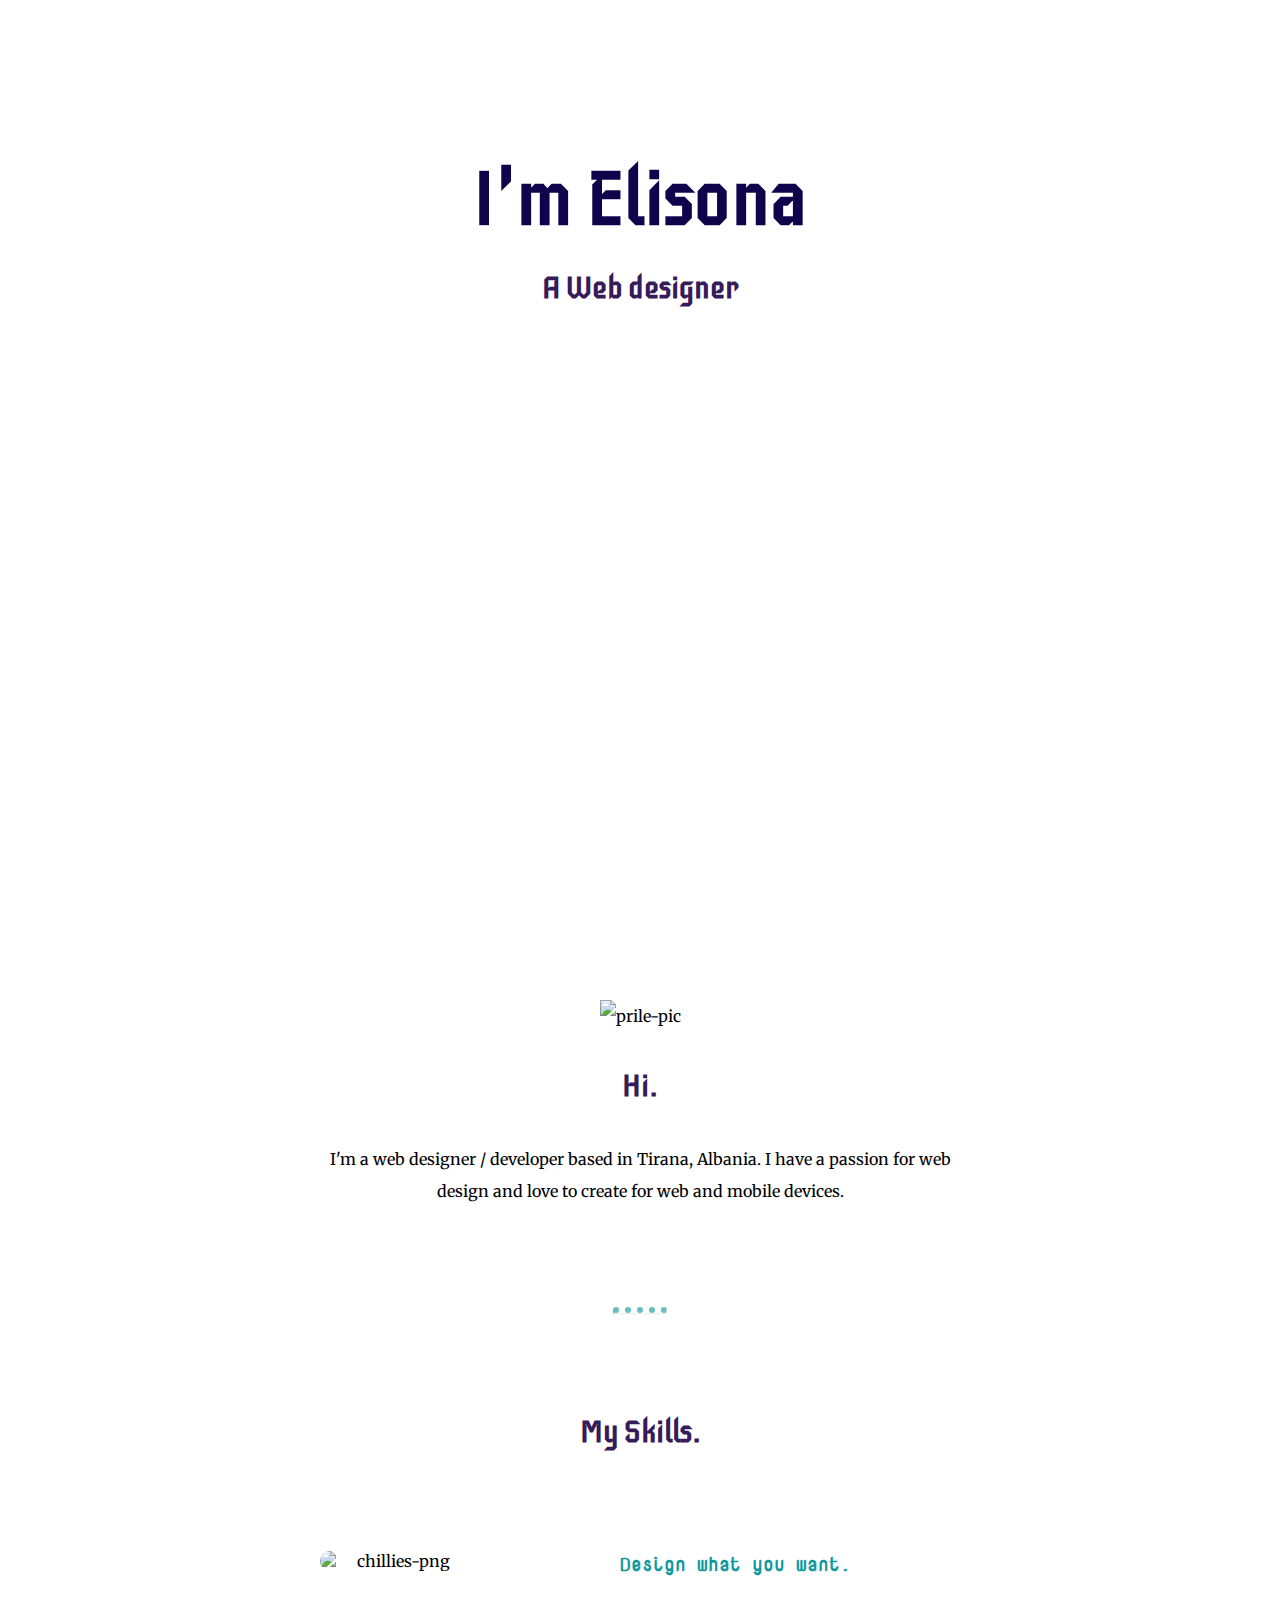
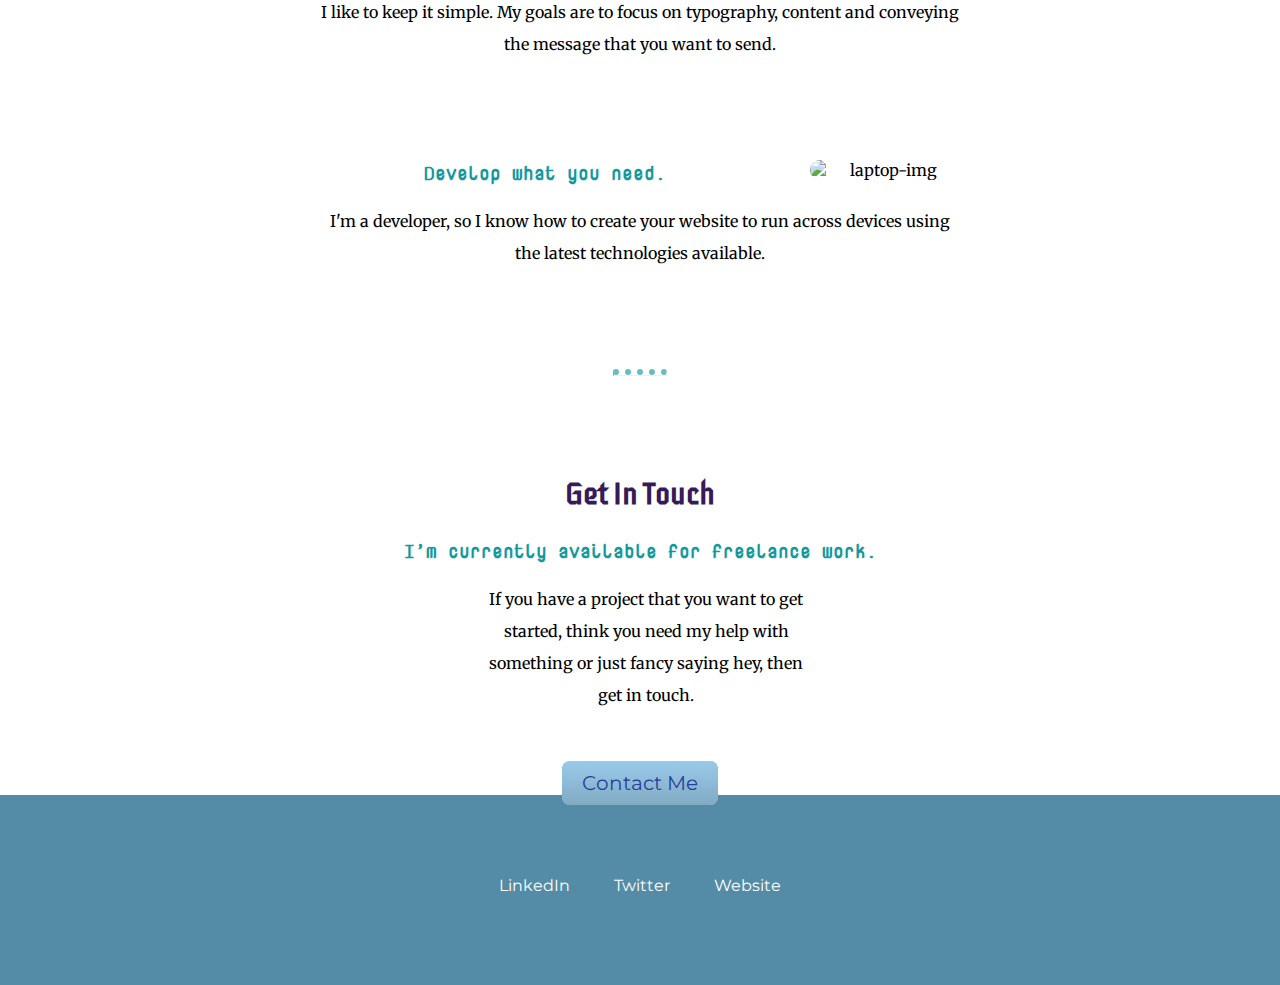
==== index.html @ 0bd473e7 "a new website i did" ====
<!DOCTYPE html>
<html>
    <head>
        <meta charset="utf-8">
        <title>Elisona Doku - a web designer & developer</title>
        <link rel="stylesheet" href="style.css">
        <link rel="icon" href="favicon (1).ico?v=2">
        <link rel="preconnect" href="https://fonts.googleapis.com">
<link rel="preconnect" href="https://fonts.gstatic.com" crossorigin>
<link href="https://fonts.googleapis.com/css2?family=Iceberg&family=Merriweather&family=Montserrat&family=Nova+Mono&family=Yellowtail&display=swap" rel="stylesheet">
    </head>
    <body>

        <div class="top-container">
            <h1 class="elisona-txt">I'm Elisona</h1>
            <h2>A Web designer</h2>

        </div>
        <div class="middle-container">
  <div class="profile">
    <img class="panda-img" src="https://media0.giphy.com/media/mpf3TYzXclIMU/giphy.webp?cid=ecf05e47yrmnfl65uehpwjn2ord8yg33jcknnsk4ixgj9j6t&rid=giphy.webp&ct=s" alt="prile-pic">
    <h2>Hi.</h2>
    <p>I'm a web designer / developer based in Tirana, Albania. I have a passion for web design and love to create for web and mobile devices.</p>
  </div>
  <hr>
  <div class="skills">
    <h2>My Skills.</h2>
    <div class="skill-row">
      <img class="chillies-img" src="https://media0.giphy.com/media/6xgPyFgrFWmWbQOrNJ/200w.webp?cid=ecf05e47wc4nimt4wthq1u8lyyfwmdukqmvjlo0g5mb5vw3b&rid=200w.webp&ct=s" alt="chillies-png">
      <h3>Design what you want.</h3>
      <p>I like to keep it simple. My goals are to focus on typography, content and conveying the message that you want to send.</p>
    </div>
    <div class="skill-row">
      <img class="laptop-img" src="https://media1.giphy.com/media/ao9DUiTKH60XS/200.webp?cid=ecf05e47e8rbdz9jrbez6p4js1u46xr4demfwinci8vacdlh&rid=200.webp&ct=s" alt="laptop-img">
      <h3>Develop what you need.</h3>
      <p>I'm a developer, so I know how to create your website to run across devices using the latest technologies available.</p>
    </div>
  </div>
  <hr>
  <div class="contact-me">
    <h2>Get In Touch</h2>
    <h3>I’m currently available for freelance work.</h3>
    <p class="contact-sms">If you have a project that you want to get started, think you need my help with something or just fancy saying hey, then get in touch.</p>
    <a class="btn" href="mailto:dokuelisona4@email.com">Contact Me</a>
  </div>
</div>


    <div class="bottom-container">
        <a class="footer-link" href="https://www.linkedin.com/">LinkedIn</a>
        <a class="footer-link" href="https://twitter.com/">Twitter</a>
        <a class="footer-link" href="https://www.appbrewery.co/">Website</a>
    </div>
    </body>
</html>
---- style.css ----
body{
    margin: 0;
    text-align: center;
    font-family: "Merriweather" , serif;
}

h1 {
    margin-top:0;
    margin-bottom:0;
    font-family: "Iceberg", serif;
    font-size: 5.625rem;
    margin: 50px auto 0 auto ;
    color: #0F044C;


}

h2{
    font-family: "Iceberg", serif;
    font-size: 1.9rem;
    color: #371B58;
    font-weight: bold;
}

h3{
    font-family: "Nova Mono", serif;
    color: #11999E;
}

.middle-container {

}
.bottom-container{
    height: 60px;
    background-color: #548CA8;
    padding: 80px 0px 50px;
}
a{
 color: white;
 font-family: "Montserrat", serif;
 margin: 10px 20px 10px;
 text-decoration: none;
}

a:hover{
    color: #1DF345;
}
.top-container{
    min-height: 100vh;
    width: 100%;
    background-image: url(https://i.imgur.com/lLfM33a.gif);
    background-position: center;
    background-repeat: no-repeat;
    background-size: 100%;
    color: #fff;
    padding: 0 0 ;
}

.top-container h1{
    font-size: 75px;
    margin-top: 0%;
}

.elisona-txt{
    margin-top: 0%;
    padding-top: 12%;
    padding-left: 9%
    color: #1B2430;
}

.cool-gip{
    width: 100%;
    height: 100%;
}

.panda-img{
    width: 150px;
}

.chillies-img{
    border-radius: 100px;
    width: 150px;
    float: left;
    padding-right: 40px;
}

.laptop-img{
    border-radius: 100px;
    width: 150px;
    float: right;
    margin-left: 40px;
}

.profile{
    width: 50%;
    margin: 100px auto 100px auto;
    #text-align: left;
    line-height: 2;
}
p{
    line-height: 2;
}
.skill-row{
    width: 50%;
    margin: 100px auto 100px auto;
    text-align: centre;

}

hr{
    width: 4%;
    border-top: dotted 6px;
    color: #66BFBF;
    margin: 100px auto 100px auto;
}

.contact-sms{
width: 25%;
text-align: centre;
margin-left: 38%;
margin-bottom: 60px;
   }

.btn {
  background: #99caeb;
  background-image: -webkit-linear-gradient(top, #99caeb, #82aac2);
  background-image: -moz-linear-gradient(top, #99caeb, #82aac2);
  background-image: -ms-linear-gradient(top, #99caeb, #82aac2);
  background-image: -o-linear-gradient(top, #99caeb, #82aac2);
  background-image: linear-gradient(to bottom, #99caeb, #82aac2);
  -webkit-border-radius: 8;
  -moz-border-radius: 8;
  border-radius: 8px;
  font-family: Montserrat;
  color: #254299;
  font-size: 20px;
  padding: 10px 20px 10px 20px;
  text-decoration: none;
  margin-bottom: 2rem;

}

.btn:hover {
  background: #b380ed;
  background-image: -webkit-linear-gradient(top, #b380ed, #b387e6);
  background-image: -moz-linear-gradient(top, #b380ed, #b387e6);
  background-image: -ms-linear-gradient(top, #b380ed, #b387e6);
  background-image: -o-linear-gradient(top, #b380ed, #b387e6);
  background-image: linear-gradient(to bottom, #b380ed, #b387e6);
  text-decoration: none;
}

.footer-link{
    margin-top: 30px;
}
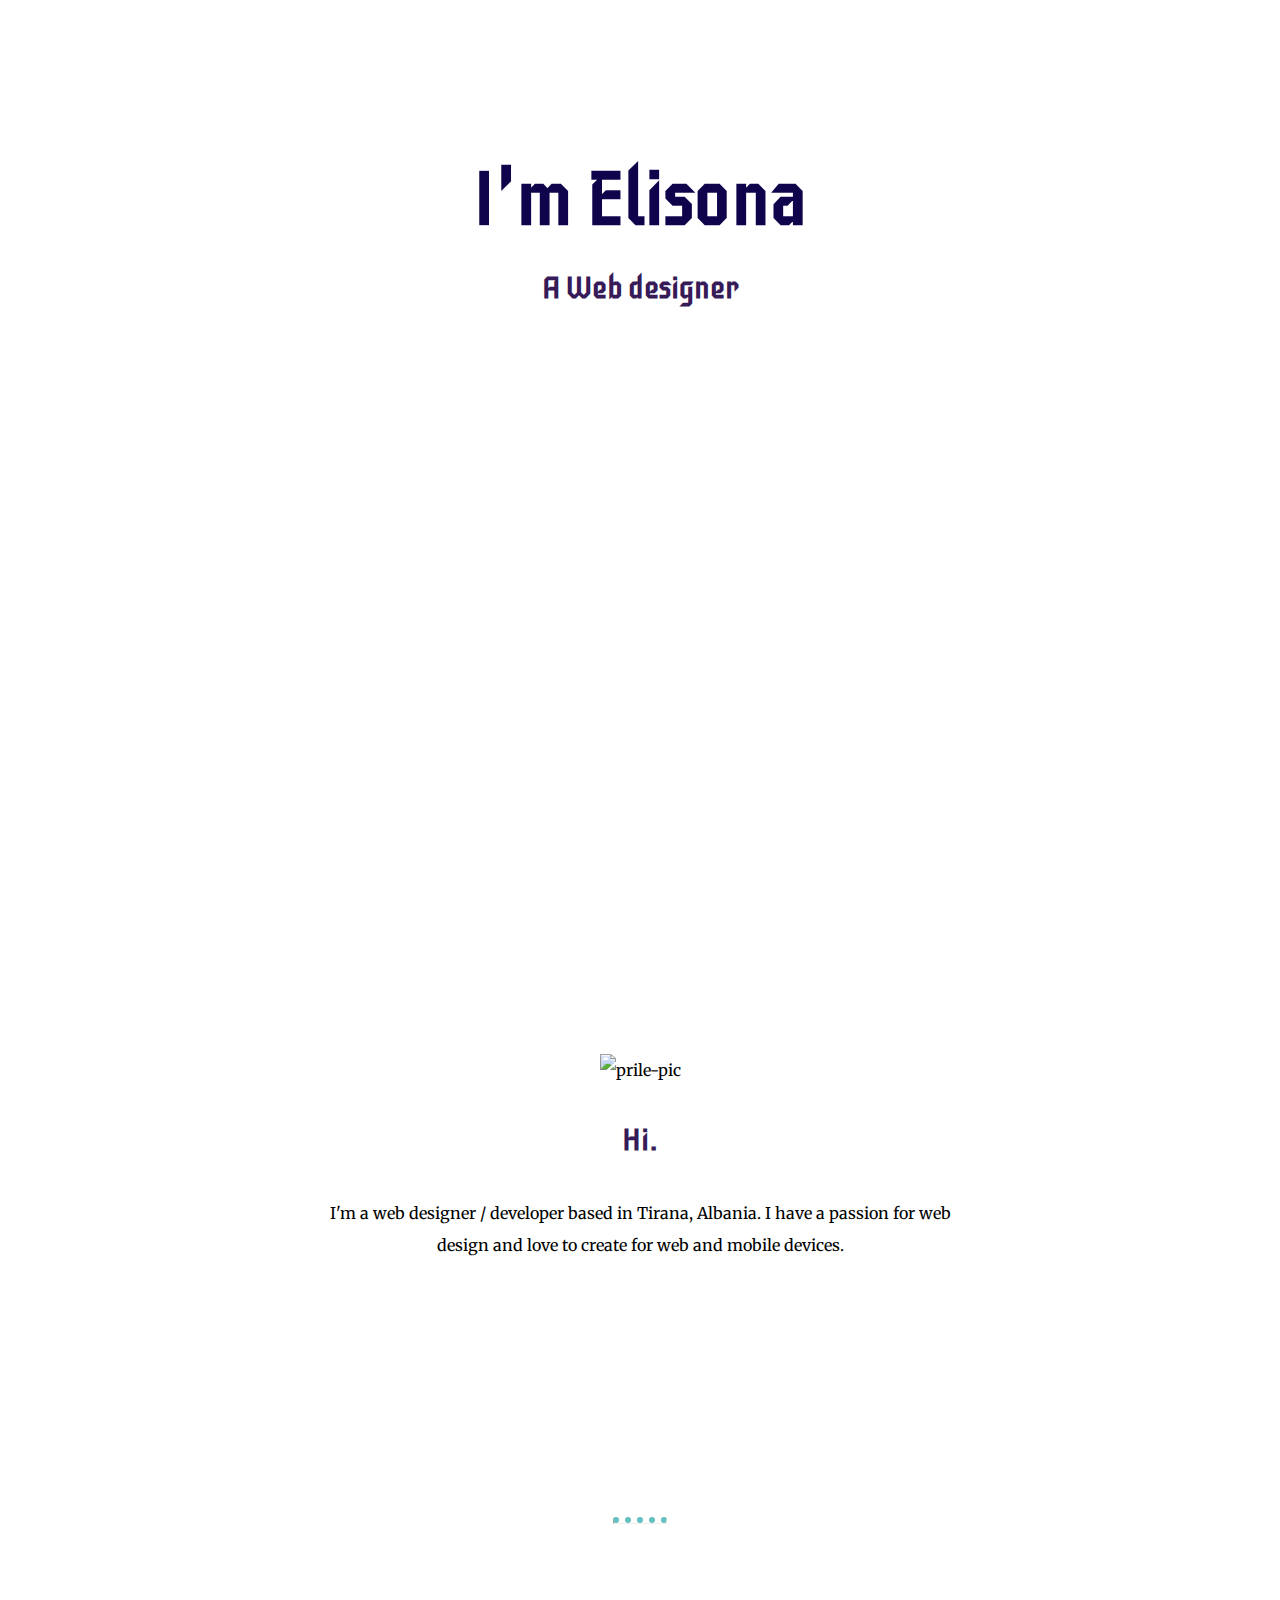
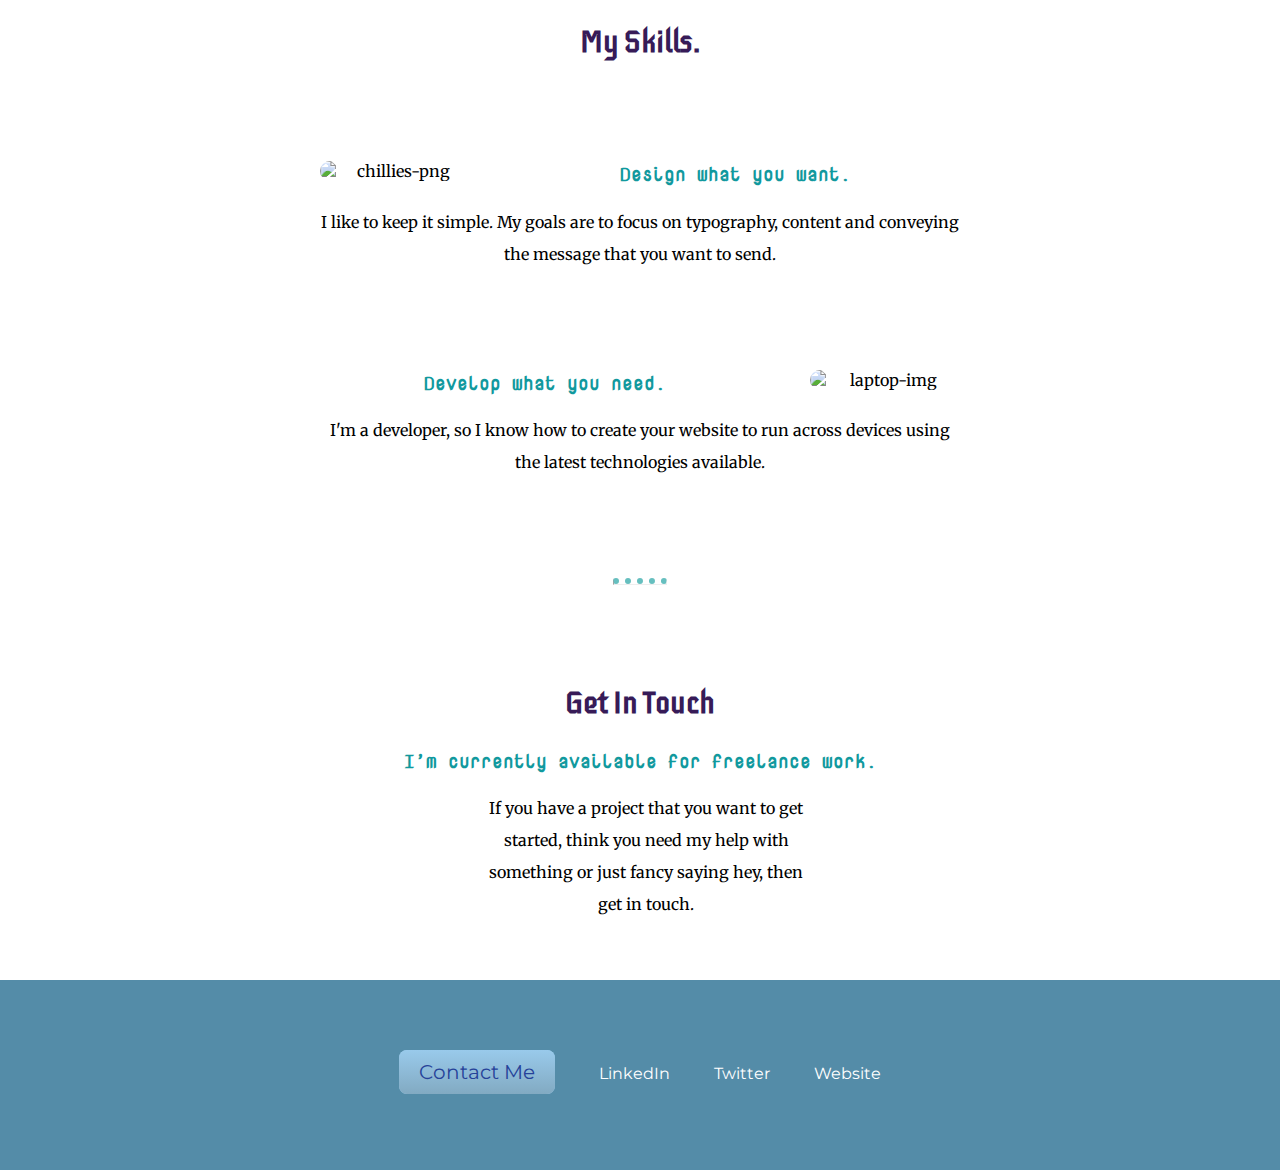
==== commit daf587a3: "changet the botton" ====
--- a/index.html
+++ b/index.html
@@ -41,15 +41,16 @@
     <h2>Get In Touch</h2>
     <h3>I’m currently available for freelance work.</h3>
     <p class="contact-sms">If you have a project that you want to get started, think you need my help with something or just fancy saying hey, then get in touch.</p>
-    <a class="btn" href="mailto:dokuelisona4@email.com">Contact Me</a>
+    
   </div>
 </div>
 
 
     <div class="bottom-container">
+        <a class="btn" href="mailto:dokuelisona4@email.com">Contact Me</a>
         <a class="footer-link" href="https://www.linkedin.com/">LinkedIn</a>
         <a class="footer-link" href="https://twitter.com/">Twitter</a>
         <a class="footer-link" href="https://www.appbrewery.co/">Website</a>
     </div>
     </body>
-</html>+</html>
--- a/style.css
+++ b/style.css
@@ -27,9 +27,6 @@
     color: #11999E;
 }
 
-.middle-container {
-
-}
 .bottom-container{
     height: 60px;
     background-color: #548CA8;
@@ -68,10 +65,6 @@
     color: #1B2430;
 }
 
-.cool-gip{
-    width: 100%;
-    height: 100%;
-}
 
 .panda-img{
     width: 150px;
@@ -93,7 +86,7 @@
 
 .profile{
     width: 50%;
-    margin: 100px auto 100px auto;
+    margin: 12% auto 20% auto;
     #text-align: left;
     line-height: 2;
 }
@@ -152,4 +145,4 @@
 
 .footer-link{
     margin-top: 30px;
-}+}
